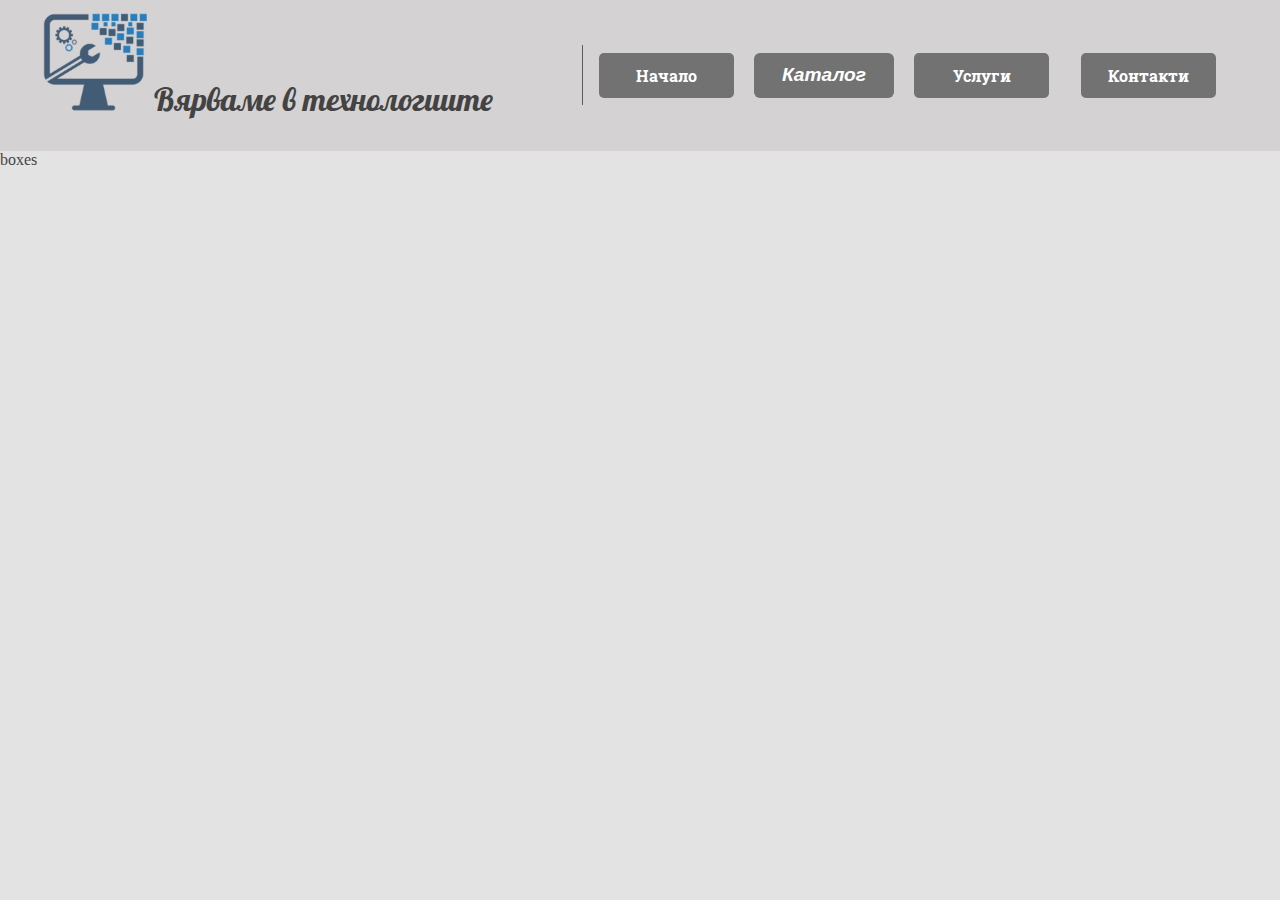
==== boxes.html @ ab23dd92 "product pages added" ====
<!DOCTYPE html>
<html lang="en">
<head>
    <meta charset="UTF-8">
    <meta http-equiv="X-UA-Compatible" content="IE=edge">
    <meta name="viewport" content="width=device-width, initial-scale=1.0">
    <link rel="stylesheet" href="./styles/boxes.css">
    <title>Document</title>
</head>
<body>
    <header>
        <!--Лого-->
        <p class="logo">
            <a href="index.html"><img id="logo" src="./images/logo.png" alt="Лого" ></a> 
           <a id="slogan" href="index.html">Вярваме в технологиите</a>
        </p>
        <!--Навигация-->
        <nav>
            <div class="vl"></div>
            <a class="button" id="first" href="index.html">Начало</a>
            <div class="dropdown">
                <button class="dropdown-button">Каталог</button>
                <div class="dropdown-content">
                <a href="motherboards.html">Дънни платки</a>
                <a href="videocards.html">Видео карти</a>
                <a href="rams.html">Рам памети</a>
                <a href="storages.html">Хард дискове</a>
                <a href="powers.html">Захранвания</a>
                <a href="boxes.html">Кутии</a>


                </div>
            </div>
            <a class="button" id="second" href="#">Услуги</a>
            <a class="button" id="fourth" href="#">Контакти</a>
        </nav>
    </header>
    <main>
        <section>
            <div>boxes</div>
        </section>
    </main>
</body>
</html>
---- styles/boxes.css ----
@import url('https://fonts.googleapis.com/css2?family=Lobster&display=swap');
@import url('https://fonts.googleapis.com/css2?family=Volkhov:ital,wght@1,700&display=swap');
@import url('https://fonts.googleapis.com/css2?family=Roboto+Slab&display=swap');
@import url("https://cdnjs.cloudflare.com/ajax/libs/font-awesome/6.2.0/css/all.min.css");
@import url('https://fonts.googleapis.com/css2?family=Fira+Sans:wght@500&display=swap');
body {
    color: rgb(68, 67, 67);
    background-color: rgb(228, 227, 227);
    margin: 0;
    padding: 0;
    overflow: auto;
  }

  header {
    display: flex;
    justify-content: space-between;
    align-items: center;
    background-color: rgb(212, 210, 210);
    
  }
  .logo{
    margin-top: 1%;
    margin-left: 1%;
    font-family: 'Lobster', cursive;
    font-size: 2em;
  }
  #logo{
    margin-left: 30px;
    width: 20%;
    height: 20%;
  }
  #slogan{
    text-decoration: none;
    color: rgb(68, 67, 67);;
  }
/* Навигация */
  nav{
    display: flex;
    justify-content: space-between;
    align-items: center;
    padding: 0.3em 3em;
  
  }
  .vl {
    border-left: 1.5px solid ;
    height: 60px;
    color: rgb(94, 92, 92);

  }
  nav a {
    
    display: block;
    padding: 0 25px;
    text-align: center;
    text-decoration: none;
    -webkit-transition: all .25s ease;
    -moz-transition: all .25s ease;
    -ms-transition: all .25s ease;
    -o-transition: all .25s ease;
    transition: all .25s ease;
    font-family: 'Roboto Slab', serif;
  } 
  /*Дроп меню*/
  .dropdown-button{
    background: rgb(114, 114, 114);
    border: none;
    cursor: pointer;
    width: 140px;
    height: 45px;
    border-radius: 6px;
    margin-left: 20px;
    margin-right: 20px;
    color: white;
    font-size: 120%;
   font-weight: bold;
   font-style: italic;
    
  }
  .dropdown-button:hover {
    background:  rgb(68, 67, 67);
  }
  
  .dropdown-content {
    display: none;
    position: fixed;
    background-color: #f9f9f9;
    min-width: 160px;
    box-shadow: 0px 8px 16px 0px rgba(0,0,0,0.2);
    z-index: 1;
  }
  
  .dropdown-content a {
    color: black;
    padding: 12px 16px;
    text-decoration: none;
    display: block;
    margin-left: 10px;
  }
  
  .dropdown-content a:hover {
    background-color: #adadad
  }
  
  .dropdown:hover .dropdown-content {
    display: block;
  }
  /*Навигиращи бутони */
  .button {
    display: block;
    width: 115px;
    height: 25px;
    background: rgb(114, 114, 114);
    padding: 10px;
    text-align: center;
    border-radius: 5px;
    color: white;
    font-weight: bold;
    line-height: 25px;
    margin: 1em;
}
#first:hover{
    background:  rgb(68, 67, 67);
    color:#FFF;
} 
#second:hover{
  background:  rgb(68, 67, 67);
  color:#FFF;
} 
 
#fourth:hover{
  background:  rgb(68, 67, 67);
  color:#FFF;
} 
#first{
  margin-right: 0;
}
#second{
  margin-left: 0;
}
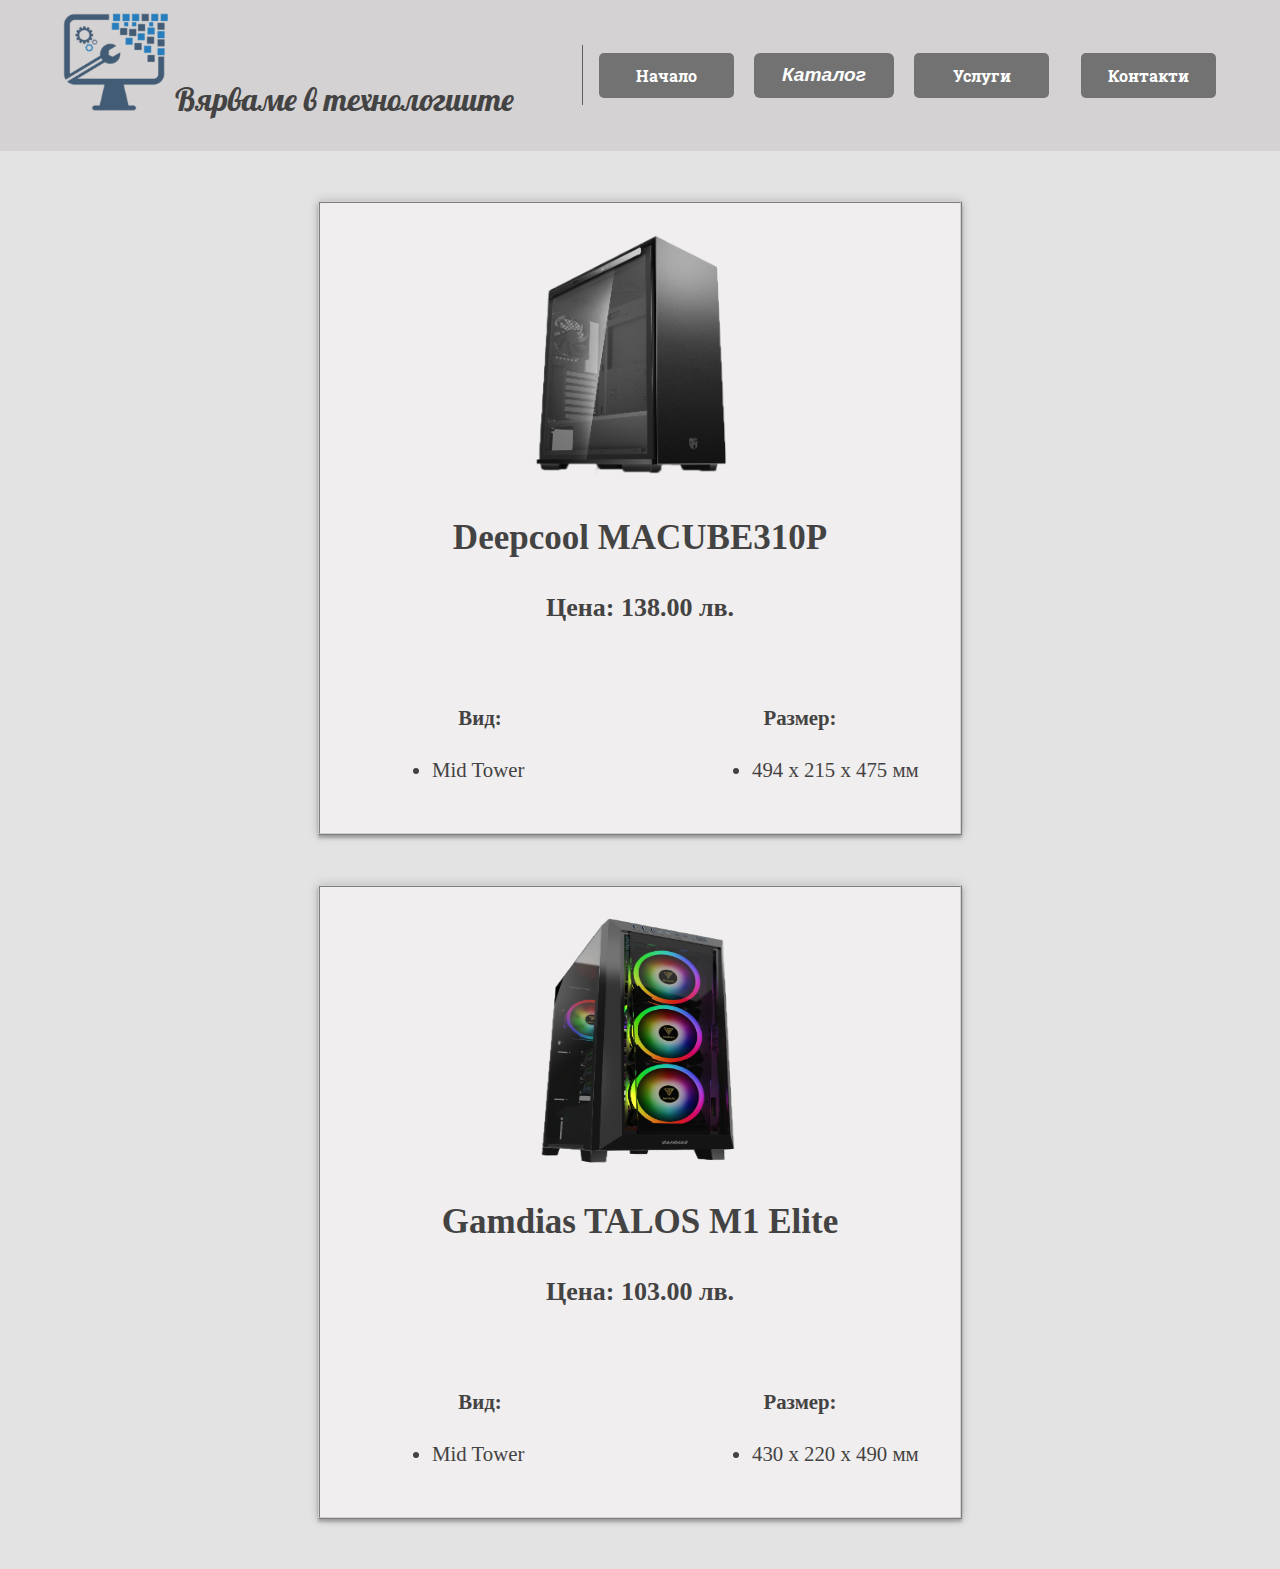
==== commit f856c1a0: "product pages done" ====
--- a/boxes.html
+++ b/boxes.html
@@ -4,8 +4,9 @@
     <meta charset="UTF-8">
     <meta http-equiv="X-UA-Compatible" content="IE=edge">
     <meta name="viewport" content="width=device-width, initial-scale=1.0">
+    <link rel="icon" type="image/x-icon" href="./images/favicon.png" />
     <link rel="stylesheet" href="./styles/boxes.css">
-    <title>Document</title>
+    <title>Hardware world</title>
 </head>
 <body>
     <header>
@@ -37,7 +38,58 @@
     </header>
     <main>
         <section>
-            <div>boxes</div>
+            <section id="details">
+                <div id="details-wrapper">
+                  
+                  <img id="details-img1" src="./images/box1.png" alt="motherboard1" />
+                  <p id="details-title">Deepcool MACUBE310P</p>
+                  
+                  <p id="details-price">
+                    Цена: <span id="price-number">138.00 лв.</span>
+                  </p>
+                  <div id="info-wrapper">
+                    <div id="details-description">
+                      <h4>Вид:</h4>
+                      <ul>
+                        <li>Mid Tower</li>
+                      </ul>
+                    </div>
+                    <div id="details-requirements">
+                      <h4>Размер:</h4>
+                      <ul>
+                        <li>494 x 215 x 475 мм</li>
+                      </ul>
+                    </div>
+                  </div>
+                </div>
+              </section>
+        </section>
+        <section>
+            <section id="details">
+                <div id="details-wrapper">
+                  
+                  <img id="details-img2" src="./images/box2.png" alt="motherboard2" />
+                  <p id="details-title">Gamdias TALOS M1 Elite</p>
+                  
+                  <p id="details-price">
+                    Цена: <span id="price-number">103.00 лв.</span>
+                  </p>
+                  <div id="info-wrapper">
+                    <div id="details-description">
+                      <h4>Вид:</h4>
+                      <ul>
+                        <li>Mid Tower</li>
+                      </ul>
+                    </div>
+                    <div id="details-requirements">
+                      <h4>Размер:</h4>
+                      <ul>
+                        <li>430 x 220 x 490 мм</li>
+                      </ul>
+                    </div>
+                  </div>
+                </div>
+              </section>
         </section>
     </main>
 </body>
--- a/styles/boxes.css
+++ b/styles/boxes.css
@@ -136,4 +136,83 @@
 }
 #second{
   margin-left: 0;
-}+}
+/* Продукт бокс */
+#details-wrapper {
+  background-color: rgba(243, 241, 241, 0.779);
+
+  margin: 50px auto;
+  min-height: 400px;
+  width: 50%;
+  border: 2px ridge rgb(210, 208, 208);
+  box-shadow: 0 0 10px 0 rgba(0, 0, 0, 0.2), 0 3px 3px 0 rgba(0, 0, 0, 0.24);
+}
+
+#details-wrapper img {
+  display: block;
+  margin: 30px auto;
+}
+
+#details-title {
+  text-align: center;
+  font-weight: bold;
+  font-size: 35px;
+}
+
+
+#details-price {
+  text-align: center;
+  font-weight: bold;
+  font-size: 26px;
+}
+
+#info-wrapper {
+  display: flex;
+  font-size: 130%;
+}
+
+#details-description {
+  width: 40%;
+  margin: 30px auto;
+  height: auto;
+  text-align: center;
+}
+#details-requirements {
+  width: 40%;
+  margin: 30px auto;
+  height: auto;
+  text-align: left;
+  padding-left: 0px;
+}
+#details-img1 {
+  width: 250px;
+  height: 250px;
+}
+
+
+#details-img2 {
+  width: 200px;
+  height: 250px;
+}
+
+h4 {
+  text-align: center;
+}
+
+p {
+  text-align: center;
+  font-size: 19px;
+}
+
+ul{
+  margin-left: 10px;
+  padding-left: 70px;
+  text-align: left;
+}
+
+#action-buttons {
+  display: flex;
+  justify-content: center;
+  margin-bottom: 25px;
+}
+
